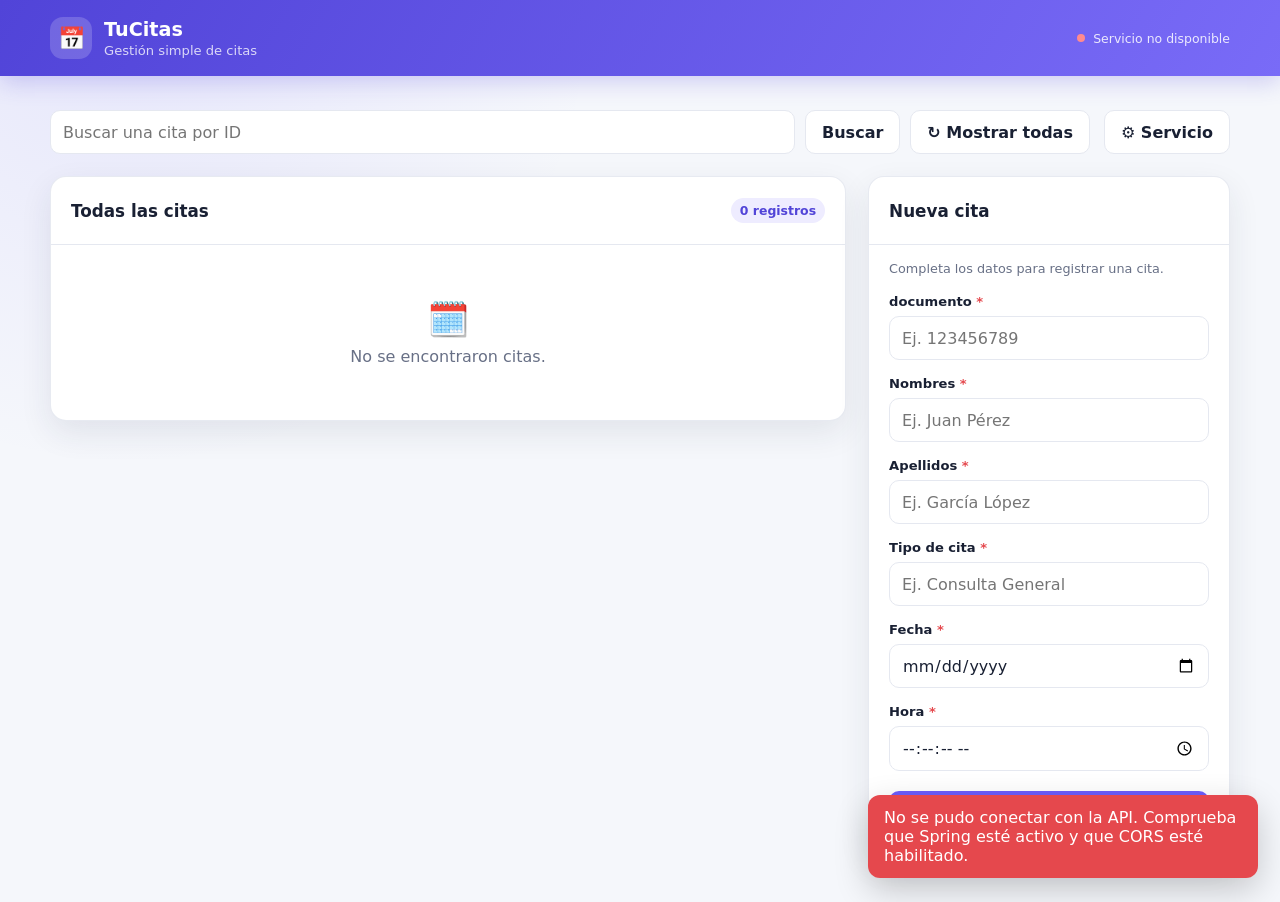
==== index.html @ 4cde71dc "first commit" ====
<!DOCTYPE html>
<html lang="es">
<head>
  <meta charset="UTF-8">
  <meta name="viewport" content="width=device-width, initial-scale=1.0">
  <title>TuCitas | Gestión de citas</title>
  <style>
    :root {
      --primary: #6d5dfc;
      --primary-dark: #5144d8;
      --danger: #e5484d;
      --success: #238636;
      --ink: #192033;
      --muted: #687086;
      --line: #e5e8f0;
      --surface: #ffffff;
      --background: #f5f7fb;
      --shadow: 0 12px 32px rgba(30, 39, 67, .09);
    }

    * { box-sizing: border-box; }

    body {
      margin: 0;
      min-height: 100vh;
      font-family: Inter, ui-sans-serif, system-ui, -apple-system, BlinkMacSystemFont, "Segoe UI", sans-serif;
      color: var(--ink);
      background:
        radial-gradient(circle at 10% 0%, rgba(109, 93, 252, .11), transparent 32%),
        var(--background);
    }

    button, input { font: inherit; }
    button { cursor: pointer; }

    .topbar {
      color: white;
      background: linear-gradient(120deg, #5144d8, #796bf7);
      box-shadow: 0 6px 22px rgba(81, 68, 216, .24);
    }

    .topbar-content, main {
      width: min(1180px, calc(100% - 32px));
      margin: auto;
    }

    .topbar-content {
      min-height: 76px;
      display: flex;
      align-items: center;
      justify-content: space-between;
      gap: 20px;
    }

    .brand { display: flex; align-items: center; gap: 12px; }
    .brand-mark {
      width: 42px;
      height: 42px;
      display: grid;
      place-items: center;
      border-radius: 13px;
      background: rgba(255,255,255,.18);
      font-size: 22px;
    }
    .brand h1 { margin: 0; font-size: 1.2rem; }
    .brand p { margin: 2px 0 0; opacity: .78; font-size: .82rem; }

    main { padding: 34px 0 48px; }

    .toolbar {
      display: grid;
      grid-template-columns: minmax(260px, 1fr) auto;
      gap: 14px;
      margin-bottom: 22px;
    }

    .search-box, .api-box, .field { position: relative; }
    .search-box { display: flex; gap: 10px; }
    .search-box input { flex: 1; }

    input {
      width: 100%;
      min-height: 44px;
      border: 1px solid var(--line);
      border-radius: 10px;
      padding: 10px 12px;
      color: var(--ink);
      background: var(--surface);
      outline: none;
      transition: border .15s, box-shadow .15s;
    }
    input:focus {
      border-color: var(--primary);
      box-shadow: 0 0 0 3px rgba(109,93,252,.13);
    }

    .btn {
      min-height: 42px;
      border: 0;
      border-radius: 10px;
      padding: 10px 16px;
      font-weight: 700;
      transition: transform .12s, opacity .12s, background .12s;
    }
    .btn:hover { transform: translateY(-1px); }
    .btn:disabled { cursor: not-allowed; opacity: .55; transform: none; }
    .btn-primary { color: white; background: var(--primary); }
    .btn-primary:hover { background: var(--primary-dark); }
    .btn-light { color: var(--ink); background: white; border: 1px solid var(--line); }
    .btn-danger { color: white; background: var(--danger); }
    .btn-small { min-height: 34px; padding: 7px 10px; font-size: .82rem; }

    .grid {
      display: grid;
      grid-template-columns: minmax(0, 1.65fr) minmax(290px, .75fr);
      gap: 22px;
      align-items: start;
    }

    .card {
      background: var(--surface);
      border: 1px solid rgba(229,232,240,.9);
      border-radius: 16px;
      box-shadow: var(--shadow);
      overflow: hidden;
    }

    .card-header {
      min-height: 68px;
      display: flex;
      align-items: center;
      justify-content: space-between;
      gap: 14px;
      padding: 16px 20px;
      border-bottom: 1px solid var(--line);
    }
    .card-header h2 { margin: 0; font-size: 1.05rem; }
    .counter {
      color: var(--primary-dark);
      background: #eeecff;
      border-radius: 99px;
      padding: 5px 9px;
      font-size: .78rem;
      font-weight: 800;
    }

    .table-wrap { overflow-x: auto; }
    table { width: 100%; border-collapse: collapse; }
    th, td { padding: 14px 18px; text-align: left; border-bottom: 1px solid var(--line); }
    th { color: var(--muted); background: #fafbfe; font-size: .75rem; text-transform: uppercase; letter-spacing: .055em; }
    td { font-size: .91rem; }
    tbody tr:hover { background: #fbfbff; }
    tbody tr:last-child td { border-bottom: 0; }
    .actions { display: flex; flex-wrap: wrap; gap: 7px; }
    .id-pill { color: var(--muted); font-family: ui-monospace, monospace; }
    .status-badge {
      display: inline-flex;
      align-items: center;
      border-radius: 99px;
      padding: 5px 9px;
      font-size: .74rem;
      font-weight: 800;
      line-height: 1;
      white-space: nowrap;
    }
    .status-pendiente { color: #805b00; background: #fff3cd; }
    .status-confirmada { color: #145da0; background: #dcedff; }
    .status-en-proceso { color: #5d3aaf; background: #eee7ff; }
    .status-finalizada { color: #176b38; background: #dcf5e5; }
    .status-cancelada { color: #9f1d2c; background: #ffe1e5; }

    .form-body { padding: 20px; }
    .form-grid { display: grid; gap: 16px; }
    label { display: block; margin-bottom: 7px; font-size: .82rem; font-weight: 750; }
    .required { color: var(--danger); }
    .form-actions { display: flex; gap: 10px; margin-top: 4px; }
    .form-actions .btn-primary { flex: 1; }
    .mode-note { margin: -4px 0 2px; color: var(--muted); font-size: .8rem; }

    .empty, .loading {
      padding: 54px 20px;
      text-align: center;
      color: var(--muted);
    }
    .empty-icon { display: block; margin-bottom: 8px; font-size: 34px; }

    .toast {
      position: fixed;
      right: 22px;
      bottom: 22px;
      z-index: 20;
      max-width: min(390px, calc(100% - 44px));
      color: white;
      border-radius: 12px;
      padding: 13px 16px;
      box-shadow: 0 12px 34px rgba(0,0,0,.2);
      opacity: 0;
      transform: translateY(15px);
      pointer-events: none;
      transition: .22s ease;
    }
    .toast.show { opacity: 1; transform: translateY(0); }
    .toast.success { background: var(--success); }
    .toast.error { background: var(--danger); }

    dialog {
      width: min(450px, calc(100% - 32px));
      border: 0;
      border-radius: 16px;
      padding: 0;
      color: var(--ink);
      box-shadow: 0 25px 70px rgba(22,28,45,.3);
    }
    dialog::backdrop { background: rgba(20,25,40,.5); backdrop-filter: blur(3px); }
    .dialog-body { padding: 24px; }
    .dialog-body h3 { margin: 0 0 8px; }
    .dialog-body p { margin: 0; color: var(--muted); line-height: 1.5; }
    .dialog-actions { display: flex; justify-content: flex-end; gap: 10px; padding: 16px 24px; background: #f8f9fc; }

    .connection {
      display: flex;
      align-items: center;
      gap: 8px;
      color: rgba(255,255,255,.85);
      font-size: .78rem;
    }
    .dot { width: 8px; height: 8px; border-radius: 50%; background: #9ca3af; }
    .dot.online { background: #50e38b; box-shadow: 0 0 0 4px rgba(80,227,139,.16); }
    .dot.offline { background: #ff8a8e; }

    @media (max-width: 850px) {
      .grid { grid-template-columns: 1fr; }
      .toolbar { grid-template-columns: 1fr; }
      .form-card { grid-row: 1; }
    }
    @media (max-width: 560px) {
      .topbar-content { min-height: 68px; }
      .brand p, .connection span { display: none; }
      main { padding-top: 20px; }
      .search-box { flex-wrap: wrap; }
      .search-box input { flex-basis: calc(100% - 100px); }
      .search-box .refresh { width: 100%; }
      th, td { padding: 12px 11px; }
      .actions { flex-direction: column; }
    }
  </style>
</head>
<body>
  <header class="topbar">
    <div class="topbar-content">
      <div class="brand">
        <div class="brand-mark">📅</div>
        <div>
          <h1>TuCitas</h1>
          <p>Gestión simple de citas</p>
        </div>
      </div>
      <div class="connection">
        <i id="connectionDot" class="dot"></i>
        <span id="connectionText">Comprobando servicio…</span>
      </div>
    </div>
  </header>

  <main>
    <section class="toolbar" aria-label="Herramientas de búsqueda">
      <div class="search-box">
        <input id="searchId" type="number" min="1" placeholder="Buscar una cita por ID">
        <button id="searchBtn" class="btn btn-light" type="button">Buscar</button>
        <button id="refreshBtn" class="btn btn-light refresh" type="button">↻ Mostrar todas</button>
      </div>
      <button id="configBtn" class="btn btn-light" type="button" title="Configurar URL del servicio">⚙ Servicio</button>
    </section>

    <section class="grid">
      <article class="card">
        <header class="card-header">
          <h2 id="listTitle">Todas las citas</h2>
          <span id="counter" class="counter">0 registros</span>
        </header>
        <div id="listContainer" class="table-wrap">
          <div class="loading">Cargando citas…</div>
        </div>
      </article>

      <article class="card form-card">
        <header class="card-header">
          <h2 id="formTitle">Nueva cita</h2>
        </header>
        <form id="citaForm" class="form-body">
          <div class="form-grid">
            <p id="modeNote" class="mode-note">Completa los datos para registrar una cita.</p>
            
            <div class="field">
              <label for="documento">documento <span class="required">*</span></label>
              <input id="documento" name="documento" type="text" maxlength="100" placeholder="Ej. 123456789" required>
            </div>

            <div class="field">
              <label for="nombres">Nombres <span class="required">*</span></label>
              <input id="nombres" name="nombres" type="text" maxlength="100" placeholder="Ej. Juan Pérez" required>
            </div>

            <div class="field">
              <label for="apellidos">Apellidos <span class="required">*</span></label>
              <input id="apellidos" name="apellidos" type="text" maxlength="100" placeholder="Ej. García López" required>
            </div>

            <div class="field">
              <label for="tipoCita">Tipo de cita <span class="required">*</span></label>
              <input id="tipoCita" name="tipoCita" type="text" maxlength="100" placeholder="Ej. Consulta General" required>
            </div>
            <div class="field">
              <label for="fecha">Fecha <span class="required">*</span></label>
              <input id="fecha" name="fecha" type="date" required>
            </div>
            <div class="field">
              <label for="hora">Hora <span class="required">*</span></label>
              <input id="hora" name="hora" type="time" step="1" required>
            </div>
            <div class="form-actions">
              <button id="cancelBtn" class="btn btn-light" type="button" hidden>Cancelar</button>
              <button id="saveBtn" class="btn btn-primary" type="submit">Crear cita</button>
            </div>
          </div>
        </form>
      </article>
    </section>
  </main>

  <div id="toast" class="toast" role="status" aria-live="polite"></div>

  <dialog id="deleteDialog">
    <div class="dialog-body">
      <h3>Eliminar cita</h3>
      <p>¿Seguro que deseas eliminar la cita <strong id="deleteLabel"></strong>? Esta acción no se puede deshacer.</p>
    </div>
    <div class="dialog-actions">
      <button id="closeDeleteBtn" class="btn btn-light" type="button">Cancelar</button>
      <button id="confirmDeleteBtn" class="btn btn-danger" type="button">Sí, eliminar</button>
    </div>
  </dialog>

  <dialog id="configDialog">
    <form id="configForm">
      <div class="dialog-body">
        <h3>Configurar servicio</h3>
        <p style="margin-bottom:16px">Indica la URL base de la API REST.</p>
        <label for="apiUrl">URL del servicio</label>
        <input id="apiUrl" type="url" required>
      </div>
      <div class="dialog-actions">
        <button id="closeConfigBtn" class="btn btn-light" type="button">Cancelar</button>
        <button class="btn btn-primary" type="submit">Guardar y conectar</button>
      </div>
    </form>
  </dialog>

  <script>
    const DEFAULT_API_URL = 'http://localhost:8080/api/citas';
    let apiUrl = localStorage.getItem('tucitas.apiUrl') || DEFAULT_API_URL;
    let editingId = null;
    let deletingId = null;
    let citas = [];

    // El backend valida definitivamente las transiciones; esto solo evita solicitudes inválidas en la UI.
    const ESTADOS = {
      PENDIENTE: 'Pendiente',
      CONFIRMADA: 'Confirmada',
      EN_PROCESO: 'En proceso',
      FINALIZADA: 'Finalizada',
      CANCELADA: 'Cancelada'
    };
    const TRANSICIONES_VALIDAS = {
      PENDIENTE: ['CONFIRMADA', 'CANCELADA'],
      CONFIRMADA: ['EN_PROCESO', 'CANCELADA'],
      EN_PROCESO: ['FINALIZADA', 'CANCELADA'],
      FINALIZADA: [],
      CANCELADA: []
    };

    const ENDPOINTS_ESTADO = {
  CONFIRMADA: 'confirmar',
  EN_PROCESO: 'iniciar',
  FINALIZADA: 'finalizar',
  CANCELADA: 'cancelar'
};

    const $ = id => document.getElementById(id);
    const form = $('citaForm');
    const listContainer = $('listContainer');
    const deleteDialog = $('deleteDialog');
    const configDialog = $('configDialog');

    function escapeHtml(value) {
      return String(value ?? '')
        .replaceAll('&', '&amp;')
        .replaceAll('<', '&lt;')
        .replaceAll('>', '&gt;')
        .replaceAll('"', '&quot;')
        .replaceAll("'", '&#039;');
    }

    function setConnection(online) {
      $('connectionDot').className = `dot ${online ? 'online' : 'offline'}`;
      $('connectionText').textContent = online ? 'Servicio conectado' : 'Servicio no disponible';
    }

    function showToast(message, type = 'success') {
      const toast = $('toast');
      toast.textContent = message;
      toast.className = `toast ${type} show`;
      clearTimeout(showToast.timer);
      showToast.timer = setTimeout(() => toast.classList.remove('show'), 3600);
    }

    function formatTime(time) {
      return time ? time.substring(0, 5) : '—';
    }

    async function request(path = '', options = {}) {
      const response = await fetch(`${apiUrl}${path}`, {
        ...options,
        headers: {
          'Content-Type': 'application/json',
          'Accept': 'application/json',
          ...(options.headers || {})
        }
      });

      setConnection(true);

      if (!response.ok) {
        let detail = '';
        try {
          const body = await response.json();
          detail = body.message || body.detail || body.error || '';
        } catch (_) {}
        const error = new Error(detail || `La petición falló con estado ${response.status}`);
        error.status = response.status;
        throw error;
      }

      if (response.status === 204) return null;
      const text = await response.text();
      return text ? JSON.parse(text) : null;
    }

    function estadoDe(cita) {
      // Compatibilidad con respuestas antiguas sin estado o con un valor aún no reconocido.
      return ESTADOS[cita?.estado] ? cita.estado : 'PENDIENTE';
    }

    function badgeEstado(cita) {
      const estado = estadoDe(cita);
      return `<span class="status-badge status-${estado.toLowerCase().replace('_', '-')}">${ESTADOS[estado]}</span>`;
    }

    function accionesEstado(cita) {
      const estado = estadoDe(cita);
      const siguientes = TRANSICIONES_VALIDAS[estado];
      if (!siguientes.length) return '<span class="id-pill">Sin transiciones</span>';
      return siguientes.map(siguiente => `
        <button class="btn btn-light btn-small" data-action="state" data-id="${escapeHtml(cita.id)}" data-estado="${siguiente}">
          ${escapeHtml(ESTADOS[siguiente])}
        </button>`).join('');
    }

    function renderList(items) {
      citas = items;
      $('counter').textContent = `${items.length} ${items.length === 1 ? 'registro' : 'registros'}`;

      if (!items.length) {
        listContainer.innerHTML = `
          <div class="empty">
            <span class="empty-icon">🗓️</span>
            No se encontraron citas.
          </div>`;
        return;
      }

      listContainer.innerHTML = `
        <table>
          <thead>
            <tr><th>ID</th><th>Nombres</th><th>Apellidos</th><th>Tipo</th><th>Fecha</th><th>Hora</th><th>Estado</th><th>Acciones</th></tr>
          </thead>
          <tbody>
            ${items.map(cita => `
              <tr>
                <td class="id-pill">#${escapeHtml(cita.id)}</td>
                <td><strong>${escapeHtml(cita.documento)}</strong></td>
                <td><strong>${escapeHtml(cita.nombres)}</strong></td>
                <td><strong>${escapeHtml(cita.apellidos)}</strong></td>
                <td><strong>${escapeHtml(cita.tipoCita)}</strong></td>
                <td>${escapeHtml(cita.fecha)}</td>
                <td>${escapeHtml(formatTime(cita.hora))}</td>
                <td>${badgeEstado(cita)}</td>
                <td>
                  <div class="actions">
                    ${accionesEstado(cita)}
                    <button class="btn btn-light btn-small" data-action="edit" data-id="${escapeHtml(cita.id)}">Editar</button>
                    <button class="btn btn-danger btn-small" data-action="delete" data-id="${escapeHtml(cita.id)}">Eliminar</button>
                  </div>
                </td>
              </tr>`).join('')}
          </tbody>
        </table>`;
    }

    async function loadAll() {
      $('listTitle').textContent = 'Todas las citas';
      listContainer.innerHTML = '<div class="loading">Cargando citas…</div>';
      try {
        const data = await request();
        console.log('Datos recibidos:', data.data);
        // Acepta tanto un array como una respuesta paginada de Spring (propiedad content).
        renderList(Array.isArray(data.data) ? data.data : data.data.content || []);
      } catch (error) {
        setConnection(false);
        renderList([]);
        showToast(humanError(error), 'error');
      }
    }

    async function findById() {
      const id = $('searchId').value.trim();
      if (!id) {
        showToast('Escribe el ID que deseas buscar.', 'error');
        $('searchId').focus();
        return;
      }

      listContainer.innerHTML = '<div class="loading">Buscando cita…</div>';
      try {
        const cita = await request(`/${id}`);
        $('listTitle').textContent = `Resultado para ID #${id}`;
        renderList(cita ? [cita] : []);
      } catch (error) {
        renderList([]);
        showToast(error.status === 404 ? `No existe una cita con ID ${id}.` : humanError(error), 'error');
      }
    }

    function startEdit(id) {
      const cita = citas.find(item => String(item.id) === String(id));
      if (!cita) return;
      editingId = cita.id;
      form.documento.value = cita.documento || '';
      form.nombres.value = cita.nombres || '';
      form.apellidos.value = cita.apellidos || '';
      form.tipoCita.value = cita.tipoCita || '';
      form.fecha.value = cita.fecha || '';
      form.hora.value = formatTime(cita.hora) === '—' ? '' : formatTime(cita.hora);
      $('formTitle').textContent = `Editar cita #${cita.id}`;
      $('modeNote').textContent = 'Modifica los campos y guarda los cambios.';
      $('saveBtn').textContent = 'Guardar cambios';
      $('cancelBtn').hidden = false;
      form.tipoCita.focus();
      if (window.innerWidth < 850) form.scrollIntoView({ behavior: 'smooth' });
    }

    function resetForm() {
      editingId = null;
      form.reset();
      $('formTitle').textContent = 'Nueva cita';
      $('modeNote').textContent = 'Completa los datos para registrar una cita.';
      $('saveBtn').textContent = 'Crear cita';
      $('cancelBtn').hidden = true;
    }

    function formPayload() {
      const time = form.hora.value;
      return {
        documento: form.documento?.value.trim() || '',
        nombres: form.nombres.value.trim(),
        apellidos: form.apellidos.value.trim(),
        tipoCita: form.tipoCita.value.trim(),
        fecha: form.fecha.value,
        hora: time.length === 5 ? `${time}:00` : time
      };
    }

    async function saveCita(event) {
      event.preventDefault();
      if (!form.reportValidity()) return;

      const button = $('saveBtn');
      button.disabled = true;
      try {
        if (editingId !== null) {
          await request(`/${editingId}`, {
            method: 'PUT',
            body: JSON.stringify(formPayload())
          });
          showToast(`Cita #${editingId} actualizada correctamente.`);
        } else {
          await request('', {
            method: 'POST',
            body: JSON.stringify(formPayload())
          });
          showToast('Cita creada correctamente.');
        }
        resetForm();
        $('searchId').value = '';
        await loadAll();
      } catch (error) {
        showToast(humanError(error), 'error');
      } finally {
        button.disabled = false;
      }
    }

    async function cambiarEstado(id, nuevoEstado) {
  const cita = citas.find(item => String(item.id) === String(id));
  const estadoActual = estadoDe(cita);

  if (!TRANSICIONES_VALIDAS[estadoActual].includes(nuevoEstado)) {
    showToast(
      `No se puede cambiar de ${ESTADOS[estadoActual]} a ${ESTADOS[nuevoEstado]}.`,
      'error'
    );
    return;
  }

  const accion = ENDPOINTS_ESTADO[nuevoEstado];

  if (!accion) {
    showToast(`No existe una acción para el estado ${nuevoEstado}.`, 'error');
    return;
  }

  try {
    await request(`/${id}/${accion}`, {
      method: 'PATCH'
    });

    showToast(
      `Cita #${id}: ${ESTADOS[estadoActual]} → ${ESTADOS[nuevoEstado]}.`
    );

    await loadAll();
  } catch (error) {
    showToast(humanError(error), 'error');
  }
}

    function openDelete(id) {
      deletingId = id;
      $('deleteLabel').textContent = `#${id}`;
      deleteDialog.showModal();
    }

    async function deleteCita() {
      if (deletingId === null) return;
      const button = $('confirmDeleteBtn');
      button.disabled = true;
      try {
        await request(`/${deletingId}`, { method: 'DELETE' });
        showToast(`Cita #${deletingId} eliminada correctamente.`);
        if (String(editingId) === String(deletingId)) resetForm();
        deleteDialog.close();
        deletingId = null;
        await loadAll();
      } catch (error) {
        showToast(humanError(error), 'error');
      } finally {
        button.disabled = false;
      }
    }

    function humanError(error) {
      if (error instanceof TypeError) {
        return 'No se pudo conectar con la API. Comprueba que Spring esté activo y que CORS esté habilitado.';
      }
      return error.message || 'Ocurrió un error inesperado.';
    }

    $('searchBtn').addEventListener('click', findById);
    $('searchId').addEventListener('keydown', event => {
      if (event.key === 'Enter') findById();
    });
    $('refreshBtn').addEventListener('click', () => {
      $('searchId').value = '';
      loadAll();
    });
    form.addEventListener('submit', saveCita);
    $('cancelBtn').addEventListener('click', resetForm);

    listContainer.addEventListener('click', event => {
      const button = event.target.closest('[data-action]');
      if (!button) return;
      if (button.dataset.action === 'edit') startEdit(button.dataset.id);
      if (button.dataset.action === 'delete') openDelete(button.dataset.id);
      if (button.dataset.action === 'state') cambiarEstado(button.dataset.id, button.dataset.estado);
    });

    $('closeDeleteBtn').addEventListener('click', () => deleteDialog.close());
    $('confirmDeleteBtn').addEventListener('click', deleteCita);

    $('configBtn').addEventListener('click', () => {
      $('apiUrl').value = apiUrl;
      configDialog.showModal();
    });
    $('closeConfigBtn').addEventListener('click', () => configDialog.close());
    $('configForm').addEventListener('submit', event => {
      event.preventDefault();
      apiUrl = $('apiUrl').value.trim().replace(/\/$/, '');
      localStorage.setItem('tucitas.apiUrl', apiUrl);
      configDialog.close();
      loadAll();
    });

    loadAll();
  </script>
</body>
</html>
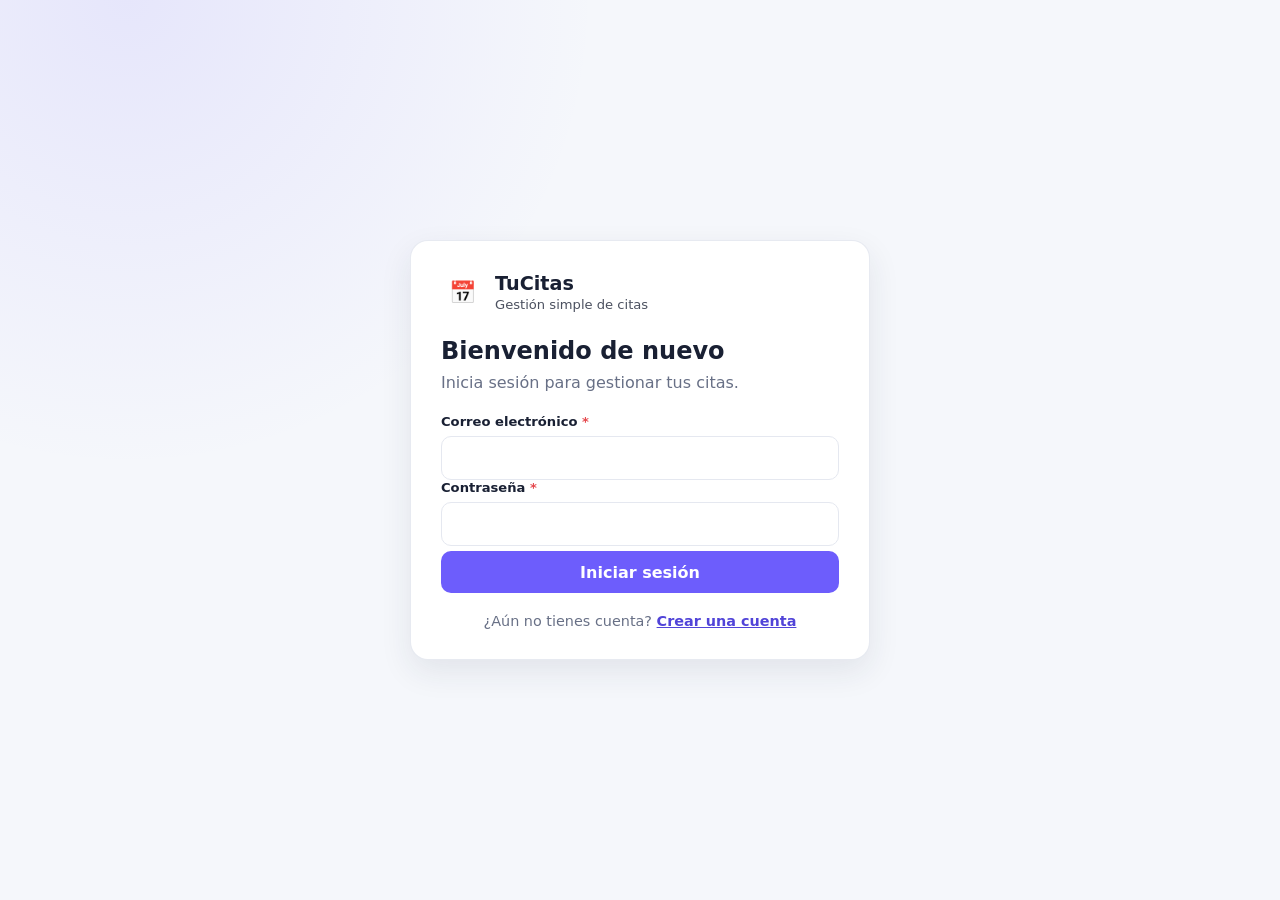
==== commit 2b7cfd59: "se mueven archivos a la raiz del proyecto" ====
--- a/index.html
+++ b/index.html
@@ -1,716 +1 @@
-<!DOCTYPE html>
-<html lang="es">
-<head>
-  <meta charset="UTF-8">
-  <meta name="viewport" content="width=device-width, initial-scale=1.0">
-  <title>TuCitas | Gestión de citas</title>
-  <style>
-    :root {
-      --primary: #6d5dfc;
-      --primary-dark: #5144d8;
-      --danger: #e5484d;
-      --success: #238636;
-      --ink: #192033;
-      --muted: #687086;
-      --line: #e5e8f0;
-      --surface: #ffffff;
-      --background: #f5f7fb;
-      --shadow: 0 12px 32px rgba(30, 39, 67, .09);
-    }
-
-    * { box-sizing: border-box; }
-
-    body {
-      margin: 0;
-      min-height: 100vh;
-      font-family: Inter, ui-sans-serif, system-ui, -apple-system, BlinkMacSystemFont, "Segoe UI", sans-serif;
-      color: var(--ink);
-      background:
-        radial-gradient(circle at 10% 0%, rgba(109, 93, 252, .11), transparent 32%),
-        var(--background);
-    }
-
-    button, input { font: inherit; }
-    button { cursor: pointer; }
-
-    .topbar {
-      color: white;
-      background: linear-gradient(120deg, #5144d8, #796bf7);
-      box-shadow: 0 6px 22px rgba(81, 68, 216, .24);
-    }
-
-    .topbar-content, main {
-      width: min(1180px, calc(100% - 32px));
-      margin: auto;
-    }
-
-    .topbar-content {
-      min-height: 76px;
-      display: flex;
-      align-items: center;
-      justify-content: space-between;
-      gap: 20px;
-    }
-
-    .brand { display: flex; align-items: center; gap: 12px; }
-    .brand-mark {
-      width: 42px;
-      height: 42px;
-      display: grid;
-      place-items: center;
-      border-radius: 13px;
-      background: rgba(255,255,255,.18);
-      font-size: 22px;
-    }
-    .brand h1 { margin: 0; font-size: 1.2rem; }
-    .brand p { margin: 2px 0 0; opacity: .78; font-size: .82rem; }
-
-    main { padding: 34px 0 48px; }
-
-    .toolbar {
-      display: grid;
-      grid-template-columns: minmax(260px, 1fr) auto;
-      gap: 14px;
-      margin-bottom: 22px;
-    }
-
-    .search-box, .api-box, .field { position: relative; }
-    .search-box { display: flex; gap: 10px; }
-    .search-box input { flex: 1; }
-
-    input {
-      width: 100%;
-      min-height: 44px;
-      border: 1px solid var(--line);
-      border-radius: 10px;
-      padding: 10px 12px;
-      color: var(--ink);
-      background: var(--surface);
-      outline: none;
-      transition: border .15s, box-shadow .15s;
-    }
-    input:focus {
-      border-color: var(--primary);
-      box-shadow: 0 0 0 3px rgba(109,93,252,.13);
-    }
-
-    .btn {
-      min-height: 42px;
-      border: 0;
-      border-radius: 10px;
-      padding: 10px 16px;
-      font-weight: 700;
-      transition: transform .12s, opacity .12s, background .12s;
-    }
-    .btn:hover { transform: translateY(-1px); }
-    .btn:disabled { cursor: not-allowed; opacity: .55; transform: none; }
-    .btn-primary { color: white; background: var(--primary); }
-    .btn-primary:hover { background: var(--primary-dark); }
-    .btn-light { color: var(--ink); background: white; border: 1px solid var(--line); }
-    .btn-danger { color: white; background: var(--danger); }
-    .btn-small { min-height: 34px; padding: 7px 10px; font-size: .82rem; }
-
-    .grid {
-      display: grid;
-      grid-template-columns: minmax(0, 1.65fr) minmax(290px, .75fr);
-      gap: 22px;
-      align-items: start;
-    }
-
-    .card {
-      background: var(--surface);
-      border: 1px solid rgba(229,232,240,.9);
-      border-radius: 16px;
-      box-shadow: var(--shadow);
-      overflow: hidden;
-    }
-
-    .card-header {
-      min-height: 68px;
-      display: flex;
-      align-items: center;
-      justify-content: space-between;
-      gap: 14px;
-      padding: 16px 20px;
-      border-bottom: 1px solid var(--line);
-    }
-    .card-header h2 { margin: 0; font-size: 1.05rem; }
-    .counter {
-      color: var(--primary-dark);
-      background: #eeecff;
-      border-radius: 99px;
-      padding: 5px 9px;
-      font-size: .78rem;
-      font-weight: 800;
-    }
-
-    .table-wrap { overflow-x: auto; }
-    table { width: 100%; border-collapse: collapse; }
-    th, td { padding: 14px 18px; text-align: left; border-bottom: 1px solid var(--line); }
-    th { color: var(--muted); background: #fafbfe; font-size: .75rem; text-transform: uppercase; letter-spacing: .055em; }
-    td { font-size: .91rem; }
-    tbody tr:hover { background: #fbfbff; }
-    tbody tr:last-child td { border-bottom: 0; }
-    .actions { display: flex; flex-wrap: wrap; gap: 7px; }
-    .id-pill { color: var(--muted); font-family: ui-monospace, monospace; }
-    .status-badge {
-      display: inline-flex;
-      align-items: center;
-      border-radius: 99px;
-      padding: 5px 9px;
-      font-size: .74rem;
-      font-weight: 800;
-      line-height: 1;
-      white-space: nowrap;
-    }
-    .status-pendiente { color: #805b00; background: #fff3cd; }
-    .status-confirmada { color: #145da0; background: #dcedff; }
-    .status-en-proceso { color: #5d3aaf; background: #eee7ff; }
-    .status-finalizada { color: #176b38; background: #dcf5e5; }
-    .status-cancelada { color: #9f1d2c; background: #ffe1e5; }
-
-    .form-body { padding: 20px; }
-    .form-grid { display: grid; gap: 16px; }
-    label { display: block; margin-bottom: 7px; font-size: .82rem; font-weight: 750; }
-    .required { color: var(--danger); }
-    .form-actions { display: flex; gap: 10px; margin-top: 4px; }
-    .form-actions .btn-primary { flex: 1; }
-    .mode-note { margin: -4px 0 2px; color: var(--muted); font-size: .8rem; }
-
-    .empty, .loading {
-      padding: 54px 20px;
-      text-align: center;
-      color: var(--muted);
-    }
-    .empty-icon { display: block; margin-bottom: 8px; font-size: 34px; }
-
-    .toast {
-      position: fixed;
-      right: 22px;
-      bottom: 22px;
-      z-index: 20;
-      max-width: min(390px, calc(100% - 44px));
-      color: white;
-      border-radius: 12px;
-      padding: 13px 16px;
-      box-shadow: 0 12px 34px rgba(0,0,0,.2);
-      opacity: 0;
-      transform: translateY(15px);
-      pointer-events: none;
-      transition: .22s ease;
-    }
-    .toast.show { opacity: 1; transform: translateY(0); }
-    .toast.success { background: var(--success); }
-    .toast.error { background: var(--danger); }
-
-    dialog {
-      width: min(450px, calc(100% - 32px));
-      border: 0;
-      border-radius: 16px;
-      padding: 0;
-      color: var(--ink);
-      box-shadow: 0 25px 70px rgba(22,28,45,.3);
-    }
-    dialog::backdrop { background: rgba(20,25,40,.5); backdrop-filter: blur(3px); }
-    .dialog-body { padding: 24px; }
-    .dialog-body h3 { margin: 0 0 8px; }
-    .dialog-body p { margin: 0; color: var(--muted); line-height: 1.5; }
-    .dialog-actions { display: flex; justify-content: flex-end; gap: 10px; padding: 16px 24px; background: #f8f9fc; }
-
-    .connection {
-      display: flex;
-      align-items: center;
-      gap: 8px;
-      color: rgba(255,255,255,.85);
-      font-size: .78rem;
-    }
-    .dot { width: 8px; height: 8px; border-radius: 50%; background: #9ca3af; }
-    .dot.online { background: #50e38b; box-shadow: 0 0 0 4px rgba(80,227,139,.16); }
-    .dot.offline { background: #ff8a8e; }
-
-    @media (max-width: 850px) {
-      .grid { grid-template-columns: 1fr; }
-      .toolbar { grid-template-columns: 1fr; }
-      .form-card { grid-row: 1; }
-    }
-    @media (max-width: 560px) {
-      .topbar-content { min-height: 68px; }
-      .brand p, .connection span { display: none; }
-      main { padding-top: 20px; }
-      .search-box { flex-wrap: wrap; }
-      .search-box input { flex-basis: calc(100% - 100px); }
-      .search-box .refresh { width: 100%; }
-      th, td { padding: 12px 11px; }
-      .actions { flex-direction: column; }
-    }
-  </style>
-</head>
-<body>
-  <header class="topbar">
-    <div class="topbar-content">
-      <div class="brand">
-        <div class="brand-mark">📅</div>
-        <div>
-          <h1>TuCitas</h1>
-          <p>Gestión simple de citas</p>
-        </div>
-      </div>
-      <div class="connection">
-        <i id="connectionDot" class="dot"></i>
-        <span id="connectionText">Comprobando servicio…</span>
-      </div>
-    </div>
-  </header>
-
-  <main>
-    <section class="toolbar" aria-label="Herramientas de búsqueda">
-      <div class="search-box">
-        <input id="searchId" type="number" min="1" placeholder="Buscar una cita por ID">
-        <button id="searchBtn" class="btn btn-light" type="button">Buscar</button>
-        <button id="refreshBtn" class="btn btn-light refresh" type="button">↻ Mostrar todas</button>
-      </div>
-      <button id="configBtn" class="btn btn-light" type="button" title="Configurar URL del servicio">⚙ Servicio</button>
-    </section>
-
-    <section class="grid">
-      <article class="card">
-        <header class="card-header">
-          <h2 id="listTitle">Todas las citas</h2>
-          <span id="counter" class="counter">0 registros</span>
-        </header>
-        <div id="listContainer" class="table-wrap">
-          <div class="loading">Cargando citas…</div>
-        </div>
-      </article>
-
-      <article class="card form-card">
-        <header class="card-header">
-          <h2 id="formTitle">Nueva cita</h2>
-        </header>
-        <form id="citaForm" class="form-body">
-          <div class="form-grid">
-            <p id="modeNote" class="mode-note">Completa los datos para registrar una cita.</p>
-            
-            <div class="field">
-              <label for="documento">documento <span class="required">*</span></label>
-              <input id="documento" name="documento" type="text" maxlength="100" placeholder="Ej. 123456789" required>
-            </div>
-
-            <div class="field">
-              <label for="nombres">Nombres <span class="required">*</span></label>
-              <input id="nombres" name="nombres" type="text" maxlength="100" placeholder="Ej. Juan Pérez" required>
-            </div>
-
-            <div class="field">
-              <label for="apellidos">Apellidos <span class="required">*</span></label>
-              <input id="apellidos" name="apellidos" type="text" maxlength="100" placeholder="Ej. García López" required>
-            </div>
-
-            <div class="field">
-              <label for="tipoCita">Tipo de cita <span class="required">*</span></label>
-              <input id="tipoCita" name="tipoCita" type="text" maxlength="100" placeholder="Ej. Consulta General" required>
-            </div>
-            <div class="field">
-              <label for="fecha">Fecha <span class="required">*</span></label>
-              <input id="fecha" name="fecha" type="date" required>
-            </div>
-            <div class="field">
-              <label for="hora">Hora <span class="required">*</span></label>
-              <input id="hora" name="hora" type="time" step="1" required>
-            </div>
-            <div class="form-actions">
-              <button id="cancelBtn" class="btn btn-light" type="button" hidden>Cancelar</button>
-              <button id="saveBtn" class="btn btn-primary" type="submit">Crear cita</button>
-            </div>
-          </div>
-        </form>
-      </article>
-    </section>
-  </main>
-
-  <div id="toast" class="toast" role="status" aria-live="polite"></div>
-
-  <dialog id="deleteDialog">
-    <div class="dialog-body">
-      <h3>Eliminar cita</h3>
-      <p>¿Seguro que deseas eliminar la cita <strong id="deleteLabel"></strong>? Esta acción no se puede deshacer.</p>
-    </div>
-    <div class="dialog-actions">
-      <button id="closeDeleteBtn" class="btn btn-light" type="button">Cancelar</button>
-      <button id="confirmDeleteBtn" class="btn btn-danger" type="button">Sí, eliminar</button>
-    </div>
-  </dialog>
-
-  <dialog id="configDialog">
-    <form id="configForm">
-      <div class="dialog-body">
-        <h3>Configurar servicio</h3>
-        <p style="margin-bottom:16px">Indica la URL base de la API REST.</p>
-        <label for="apiUrl">URL del servicio</label>
-        <input id="apiUrl" type="url" required>
-      </div>
-      <div class="dialog-actions">
-        <button id="closeConfigBtn" class="btn btn-light" type="button">Cancelar</button>
-        <button class="btn btn-primary" type="submit">Guardar y conectar</button>
-      </div>
-    </form>
-  </dialog>
-
-  <script>
-    const DEFAULT_API_URL = 'http://localhost:8080/api/citas';
-    let apiUrl = localStorage.getItem('tucitas.apiUrl') || DEFAULT_API_URL;
-    let editingId = null;
-    let deletingId = null;
-    let citas = [];
-
-    // El backend valida definitivamente las transiciones; esto solo evita solicitudes inválidas en la UI.
-    const ESTADOS = {
-      PENDIENTE: 'Pendiente',
-      CONFIRMADA: 'Confirmada',
-      EN_PROCESO: 'En proceso',
-      FINALIZADA: 'Finalizada',
-      CANCELADA: 'Cancelada'
-    };
-    const TRANSICIONES_VALIDAS = {
-      PENDIENTE: ['CONFIRMADA', 'CANCELADA'],
-      CONFIRMADA: ['EN_PROCESO', 'CANCELADA'],
-      EN_PROCESO: ['FINALIZADA', 'CANCELADA'],
-      FINALIZADA: [],
-      CANCELADA: []
-    };
-
-    const ENDPOINTS_ESTADO = {
-  CONFIRMADA: 'confirmar',
-  EN_PROCESO: 'iniciar',
-  FINALIZADA: 'finalizar',
-  CANCELADA: 'cancelar'
-};
-
-    const $ = id => document.getElementById(id);
-    const form = $('citaForm');
-    const listContainer = $('listContainer');
-    const deleteDialog = $('deleteDialog');
-    const configDialog = $('configDialog');
-
-    function escapeHtml(value) {
-      return String(value ?? '')
-        .replaceAll('&', '&amp;')
-        .replaceAll('<', '&lt;')
-        .replaceAll('>', '&gt;')
-        .replaceAll('"', '&quot;')
-        .replaceAll("'", '&#039;');
-    }
-
-    function setConnection(online) {
-      $('connectionDot').className = `dot ${online ? 'online' : 'offline'}`;
-      $('connectionText').textContent = online ? 'Servicio conectado' : 'Servicio no disponible';
-    }
-
-    function showToast(message, type = 'success') {
-      const toast = $('toast');
-      toast.textContent = message;
-      toast.className = `toast ${type} show`;
-      clearTimeout(showToast.timer);
-      showToast.timer = setTimeout(() => toast.classList.remove('show'), 3600);
-    }
-
-    function formatTime(time) {
-      return time ? time.substring(0, 5) : '—';
-    }
-
-    async function request(path = '', options = {}) {
-      const response = await fetch(`${apiUrl}${path}`, {
-        ...options,
-        headers: {
-          'Content-Type': 'application/json',
-          'Accept': 'application/json',
-          ...(options.headers || {})
-        }
-      });
-
-      setConnection(true);
-
-      if (!response.ok) {
-        let detail = '';
-        try {
-          const body = await response.json();
-          detail = body.message || body.detail || body.error || '';
-        } catch (_) {}
-        const error = new Error(detail || `La petición falló con estado ${response.status}`);
-        error.status = response.status;
-        throw error;
-      }
-
-      if (response.status === 204) return null;
-      const text = await response.text();
-      return text ? JSON.parse(text) : null;
-    }
-
-    function estadoDe(cita) {
-      // Compatibilidad con respuestas antiguas sin estado o con un valor aún no reconocido.
-      return ESTADOS[cita?.estado] ? cita.estado : 'PENDIENTE';
-    }
-
-    function badgeEstado(cita) {
-      const estado = estadoDe(cita);
-      return `<span class="status-badge status-${estado.toLowerCase().replace('_', '-')}">${ESTADOS[estado]}</span>`;
-    }
-
-    function accionesEstado(cita) {
-      const estado = estadoDe(cita);
-      const siguientes = TRANSICIONES_VALIDAS[estado];
-      if (!siguientes.length) return '<span class="id-pill">Sin transiciones</span>';
-      return siguientes.map(siguiente => `
-        <button class="btn btn-light btn-small" data-action="state" data-id="${escapeHtml(cita.id)}" data-estado="${siguiente}">
-          ${escapeHtml(ESTADOS[siguiente])}
-        </button>`).join('');
-    }
-
-    function renderList(items) {
-      citas = items;
-      $('counter').textContent = `${items.length} ${items.length === 1 ? 'registro' : 'registros'}`;
-
-      if (!items.length) {
-        listContainer.innerHTML = `
-          <div class="empty">
-            <span class="empty-icon">🗓️</span>
-            No se encontraron citas.
-          </div>`;
-        return;
-      }
-
-      listContainer.innerHTML = `
-        <table>
-          <thead>
-            <tr><th>ID</th><th>Nombres</th><th>Apellidos</th><th>Tipo</th><th>Fecha</th><th>Hora</th><th>Estado</th><th>Acciones</th></tr>
-          </thead>
-          <tbody>
-            ${items.map(cita => `
-              <tr>
-                <td class="id-pill">#${escapeHtml(cita.id)}</td>
-                <td><strong>${escapeHtml(cita.documento)}</strong></td>
-                <td><strong>${escapeHtml(cita.nombres)}</strong></td>
-                <td><strong>${escapeHtml(cita.apellidos)}</strong></td>
-                <td><strong>${escapeHtml(cita.tipoCita)}</strong></td>
-                <td>${escapeHtml(cita.fecha)}</td>
-                <td>${escapeHtml(formatTime(cita.hora))}</td>
-                <td>${badgeEstado(cita)}</td>
-                <td>
-                  <div class="actions">
-                    ${accionesEstado(cita)}
-                    <button class="btn btn-light btn-small" data-action="edit" data-id="${escapeHtml(cita.id)}">Editar</button>
-                    <button class="btn btn-danger btn-small" data-action="delete" data-id="${escapeHtml(cita.id)}">Eliminar</button>
-                  </div>
-                </td>
-              </tr>`).join('')}
-          </tbody>
-        </table>`;
-    }
-
-    async function loadAll() {
-      $('listTitle').textContent = 'Todas las citas';
-      listContainer.innerHTML = '<div class="loading">Cargando citas…</div>';
-      try {
-        const data = await request();
-        console.log('Datos recibidos:', data.data);
-        // Acepta tanto un array como una respuesta paginada de Spring (propiedad content).
-        renderList(Array.isArray(data.data) ? data.data : data.data.content || []);
-      } catch (error) {
-        setConnection(false);
-        renderList([]);
-        showToast(humanError(error), 'error');
-      }
-    }
-
-    async function findById() {
-      const id = $('searchId').value.trim();
-      if (!id) {
-        showToast('Escribe el ID que deseas buscar.', 'error');
-        $('searchId').focus();
-        return;
-      }
-
-      listContainer.innerHTML = '<div class="loading">Buscando cita…</div>';
-      try {
-        const cita = await request(`/${id}`);
-        $('listTitle').textContent = `Resultado para ID #${id}`;
-        renderList(cita ? [cita] : []);
-      } catch (error) {
-        renderList([]);
-        showToast(error.status === 404 ? `No existe una cita con ID ${id}.` : humanError(error), 'error');
-      }
-    }
-
-    function startEdit(id) {
-      const cita = citas.find(item => String(item.id) === String(id));
-      if (!cita) return;
-      editingId = cita.id;
-      form.documento.value = cita.documento || '';
-      form.nombres.value = cita.nombres || '';
-      form.apellidos.value = cita.apellidos || '';
-      form.tipoCita.value = cita.tipoCita || '';
-      form.fecha.value = cita.fecha || '';
-      form.hora.value = formatTime(cita.hora) === '—' ? '' : formatTime(cita.hora);
-      $('formTitle').textContent = `Editar cita #${cita.id}`;
-      $('modeNote').textContent = 'Modifica los campos y guarda los cambios.';
-      $('saveBtn').textContent = 'Guardar cambios';
-      $('cancelBtn').hidden = false;
-      form.tipoCita.focus();
-      if (window.innerWidth < 850) form.scrollIntoView({ behavior: 'smooth' });
-    }
-
-    function resetForm() {
-      editingId = null;
-      form.reset();
-      $('formTitle').textContent = 'Nueva cita';
-      $('modeNote').textContent = 'Completa los datos para registrar una cita.';
-      $('saveBtn').textContent = 'Crear cita';
-      $('cancelBtn').hidden = true;
-    }
-
-    function formPayload() {
-      const time = form.hora.value;
-      return {
-        documento: form.documento?.value.trim() || '',
-        nombres: form.nombres.value.trim(),
-        apellidos: form.apellidos.value.trim(),
-        tipoCita: form.tipoCita.value.trim(),
-        fecha: form.fecha.value,
-        hora: time.length === 5 ? `${time}:00` : time
-      };
-    }
-
-    async function saveCita(event) {
-      event.preventDefault();
-      if (!form.reportValidity()) return;
-
-      const button = $('saveBtn');
-      button.disabled = true;
-      try {
-        if (editingId !== null) {
-          await request(`/${editingId}`, {
-            method: 'PUT',
-            body: JSON.stringify(formPayload())
-          });
-          showToast(`Cita #${editingId} actualizada correctamente.`);
-        } else {
-          await request('', {
-            method: 'POST',
-            body: JSON.stringify(formPayload())
-          });
-          showToast('Cita creada correctamente.');
-        }
-        resetForm();
-        $('searchId').value = '';
-        await loadAll();
-      } catch (error) {
-        showToast(humanError(error), 'error');
-      } finally {
-        button.disabled = false;
-      }
-    }
-
-    async function cambiarEstado(id, nuevoEstado) {
-  const cita = citas.find(item => String(item.id) === String(id));
-  const estadoActual = estadoDe(cita);
-
-  if (!TRANSICIONES_VALIDAS[estadoActual].includes(nuevoEstado)) {
-    showToast(
-      `No se puede cambiar de ${ESTADOS[estadoActual]} a ${ESTADOS[nuevoEstado]}.`,
-      'error'
-    );
-    return;
-  }
-
-  const accion = ENDPOINTS_ESTADO[nuevoEstado];
-
-  if (!accion) {
-    showToast(`No existe una acción para el estado ${nuevoEstado}.`, 'error');
-    return;
-  }
-
-  try {
-    await request(`/${id}/${accion}`, {
-      method: 'PATCH'
-    });
-
-    showToast(
-      `Cita #${id}: ${ESTADOS[estadoActual]} → ${ESTADOS[nuevoEstado]}.`
-    );
-
-    await loadAll();
-  } catch (error) {
-    showToast(humanError(error), 'error');
-  }
-}
-
-    function openDelete(id) {
-      deletingId = id;
-      $('deleteLabel').textContent = `#${id}`;
-      deleteDialog.showModal();
-    }
-
-    async function deleteCita() {
-      if (deletingId === null) return;
-      const button = $('confirmDeleteBtn');
-      button.disabled = true;
-      try {
-        await request(`/${deletingId}`, { method: 'DELETE' });
-        showToast(`Cita #${deletingId} eliminada correctamente.`);
-        if (String(editingId) === String(deletingId)) resetForm();
-        deleteDialog.close();
-        deletingId = null;
-        await loadAll();
-      } catch (error) {
-        showToast(humanError(error), 'error');
-      } finally {
-        button.disabled = false;
-      }
-    }
-
-    function humanError(error) {
-      if (error instanceof TypeError) {
-        return 'No se pudo conectar con la API. Comprueba que Spring esté activo y que CORS esté habilitado.';
-      }
-      return error.message || 'Ocurrió un error inesperado.';
-    }
-
-    $('searchBtn').addEventListener('click', findById);
-    $('searchId').addEventListener('keydown', event => {
-      if (event.key === 'Enter') findById();
-    });
-    $('refreshBtn').addEventListener('click', () => {
-      $('searchId').value = '';
-      loadAll();
-    });
-    form.addEventListener('submit', saveCita);
-    $('cancelBtn').addEventListener('click', resetForm);
-
-    listContainer.addEventListener('click', event => {
-      const button = event.target.closest('[data-action]');
-      if (!button) return;
-      if (button.dataset.action === 'edit') startEdit(button.dataset.id);
-      if (button.dataset.action === 'delete') openDelete(button.dataset.id);
-      if (button.dataset.action === 'state') cambiarEstado(button.dataset.id, button.dataset.estado);
-    });
-
-    $('closeDeleteBtn').addEventListener('click', () => deleteDialog.close());
-    $('confirmDeleteBtn').addEventListener('click', deleteCita);
-
-    $('configBtn').addEventListener('click', () => {
-      $('apiUrl').value = apiUrl;
-      configDialog.showModal();
-    });
-    $('closeConfigBtn').addEventListener('click', () => configDialog.close());
-    $('configForm').addEventListener('submit', event => {
-      event.preventDefault();
-      apiUrl = $('apiUrl').value.trim().replace(/\/$/, '');
-      localStorage.setItem('tucitas.apiUrl', apiUrl);
-      configDialog.close();
-      loadAll();
-    });
-
-    loadAll();
-  </script>
-</body>
-</html>
+<!doctype html><html lang="es"><head><meta charset="utf-8"><meta name="viewport" content="width=device-width,initial-scale=1"><title>TuCitas | Iniciar sesión</title><link rel="stylesheet" href="styles.css"></head><body data-auth="guest"><main class="auth-shell"><section class="auth-card"><div class="brand"><div class="brand-mark">📅</div><div><h1>TuCitas</h1><p>Gestión simple de citas</p></div></div><h2>Bienvenido de nuevo</h2><p class="subtitle">Inicia sesión para gestionar tus citas.</p><div id="errorBox" class="error-box" role="alert"></div><form id="authForm" data-mode="login"><div class="field"><label for="email">Correo electrónico <span class="required">*</span></label><input id="email" name="email" type="email" autocomplete="email" required></div><div class="field"><label for="password">Contraseña <span class="required">*</span></label><input id="password" name="password" type="password" autocomplete="current-password" minlength="6" required></div><button class="btn btn-primary" type="submit">Iniciar sesión</button></form><p class="auth-link">¿Aún no tienes cuenta? <a href="registro.html">Crear una cuenta</a></p></section></main><script src="auth.js"></script><script>if(new URLSearchParams(location.search).get('verified')){const e=document.querySelector('#errorBox');e.textContent='Correo verificado correctamente. Ya puedes iniciar sesión.';e.classList.add('show','success-box')}</script></body></html>
--- a/styles.css
+++ b/styles.css
@@ -0,0 +1 @@
+:root{--primary:#6d5dfc;--primary-dark:#5144d8;--danger:#e5484d;--success:#238636;--ink:#192033;--muted:#687086;--line:#e5e8f0;--surface:#fff;--background:#f5f7fb;--shadow:0 12px 32px rgba(30,39,67,.09)}*{box-sizing:border-box}body{margin:0;min-height:100vh;font-family:Inter,ui-sans-serif,system-ui,-apple-system,"Segoe UI",sans-serif;color:var(--ink);background:radial-gradient(circle at 10% 0%,rgba(109,93,252,.11),transparent 32%),var(--background)}button,input{font:inherit}button{cursor:pointer}.topbar{color:#fff;background:linear-gradient(120deg,#5144d8,#796bf7);box-shadow:0 6px 22px rgba(81,68,216,.24)}.topbar-content,main{width:min(1180px,calc(100% - 32px));margin:auto}.topbar-content{min-height:76px;display:flex;align-items:center;justify-content:space-between;gap:20px}.brand{display:flex;align-items:center;gap:12px}.brand-mark{width:42px;height:42px;display:grid;place-items:center;border-radius:13px;background:#ffffff2e;font-size:22px}.brand h1{margin:0;font-size:1.2rem}.brand p{margin:2px 0 0;opacity:.78;font-size:.82rem}.top-actions{display:flex;align-items:center;gap:12px}.connection{display:flex;align-items:center;gap:8px;color:#ffffffe0;font-size:.78rem}.dot{width:8px;height:8px;border-radius:50%;background:#9ca3af}.dot.online{background:#50e38b;box-shadow:0 0 0 4px #50e38b29}.dot.offline{background:#ff8a8e}main{padding:34px 0 48px}.toolbar{display:grid;grid-template-columns:minmax(260px,1fr) auto;gap:14px;margin-bottom:22px}.search-box{display:flex;gap:10px}.search-box input{flex:1}input{width:100%;min-height:44px;border:1px solid var(--line);border-radius:10px;padding:10px 12px;color:var(--ink);background:var(--surface);outline:0;transition:border .15s,box-shadow .15s}input:focus{border-color:var(--primary);box-shadow:0 0 0 3px #6d5dfc21}.btn{min-height:42px;border:0;border-radius:10px;padding:10px 16px;font-weight:700;transition:transform .12s,opacity .12s,background .12s}.btn:hover{transform:translateY(-1px)}.btn:disabled{cursor:not-allowed;opacity:.55;transform:none}.btn-primary{color:#fff;background:var(--primary)}.btn-primary:hover{background:var(--primary-dark)}.btn-light{color:var(--ink);background:#fff;border:1px solid var(--line)}.btn-danger{color:#fff;background:var(--danger)}.btn-small{min-height:34px;padding:7px 10px;font-size:.82rem}.grid{display:grid;grid-template-columns:minmax(0,1.65fr) minmax(290px,.75fr);gap:22px;align-items:start}.card{background:var(--surface);border:1px solid #e5e8f0e6;border-radius:16px;box-shadow:var(--shadow);overflow:hidden}.card-header{min-height:68px;display:flex;align-items:center;justify-content:space-between;gap:14px;padding:16px 20px;border-bottom:1px solid var(--line)}.card-header h2{margin:0;font-size:1.05rem}.counter{color:var(--primary-dark);background:#eeecff;border-radius:99px;padding:5px 9px;font-size:.78rem;font-weight:800}.table-wrap{overflow-x:auto}table{width:100%;border-collapse:collapse}th,td{padding:14px 16px;text-align:left;border-bottom:1px solid var(--line);white-space:nowrap}th{color:var(--muted);background:#fafbfe;font-size:.75rem;text-transform:uppercase;letter-spacing:.055em}td{font-size:.91rem}tbody tr:hover{background:#fbfbff}tbody tr:last-child td{border-bottom:0}.actions{display:flex;flex-wrap:wrap;gap:7px}.id-pill{color:var(--muted);font-family:ui-monospace,monospace}.status-badge{display:inline-flex;border-radius:99px;padding:5px 9px;font-size:.74rem;font-weight:800}.status-pendiente{color:#805b00;background:#fff3cd}.status-confirmada{color:#145da0;background:#dcedff}.status-en-proceso{color:#5d3aaf;background:#eee7ff}.status-finalizada{color:#176b38;background:#dcf5e5}.status-cancelada{color:#9f1d2c;background:#ffe1e5}.form-body{padding:20px}.form-grid{display:grid;gap:16px}label{display:block;margin-bottom:7px;font-size:.82rem;font-weight:750}.required{color:var(--danger)}.form-actions{display:flex;gap:10px;margin-top:4px}.form-actions .btn-primary{flex:1}.mode-note{margin:-4px 0 2px;color:var(--muted);font-size:.8rem}.empty,.loading{padding:54px 20px;text-align:center;color:var(--muted)}.empty-icon{display:block;margin-bottom:8px;font-size:34px}.toast{position:fixed;right:22px;bottom:22px;z-index:20;max-width:min(390px,calc(100% - 44px));color:#fff;border-radius:12px;padding:13px 16px;box-shadow:0 12px 34px #0003;opacity:0;transform:translateY(15px);pointer-events:none;transition:.22s ease}.toast.show{opacity:1;transform:translateY(0)}.toast.success{background:var(--success)}.toast.error{background:var(--danger)}.auth-shell{display:grid;place-items:center;min-height:100vh;padding:24px}.auth-card{width:min(460px,100%);padding:30px;background:#fff;border:1px solid #e5e8f0e6;border-radius:18px;box-shadow:var(--shadow)}.auth-card .brand{margin-bottom:24px}.auth-card h2{margin:0 0 8px}.auth-card .subtitle{color:var(--muted);margin:0 0 22px}.auth-grid{display:grid;grid-template-columns:1fr 1fr;gap:15px}.auth-grid .full{grid-column:1/-1}.auth-card .btn{width:100%;margin-top:5px}.auth-link{text-align:center;color:var(--muted);font-size:.9rem;margin:20px 0 0}.auth-link a{color:var(--primary-dark);font-weight:700}.error-box{display:none;color:#9f1d2c;background:#ffe1e5;border-radius:9px;padding:11px 12px;margin-bottom:15px;font-size:.86rem}.error-box.show{display:block}dialog{width:min(450px,calc(100% - 32px));border:0;border-radius:16px;padding:0;color:var(--ink);box-shadow:0 25px 70px #161c2d4d}dialog::backdrop{background:#14192880;backdrop-filter:blur(3px)}.dialog-body{padding:24px}.dialog-body h3{margin:0 0 8px}.dialog-body p{margin:0 0 16px;color:var(--muted);line-height:1.5}.dialog-actions{display:flex;justify-content:flex-end;gap:10px;padding:16px 24px;background:#f8f9fc}.field-help{display:block;margin-top:7px;color:var(--muted);font-size:.78rem;line-height:1.4}input[readonly]{color:#555d72;background:#f2f4f8;cursor:not-allowed}.otp-card{max-width:470px}.otp-input{text-align:center;font-size:1.45rem;font-weight:800;letter-spacing:.45rem}.success-box{color:#176b38!important;background:#dcf5e5!important}.auth-card form .btn{width:100%;margin-top:5px}@media(max-width:850px){.grid,.toolbar{grid-template-columns:1fr}.toolbar>.btn{width:100%}}@media(max-width:620px){.auth-grid{grid-template-columns:1fr}.auth-grid .full{grid-column:auto}.topbar-content{align-items:flex-start;padding:15px 0}.top-actions{align-items:flex-end;flex-direction:column}.auth-shell{padding:24px 0}.auth-card{padding:24px}.otp-input{font-size:1.25rem;letter-spacing:.3rem}}
